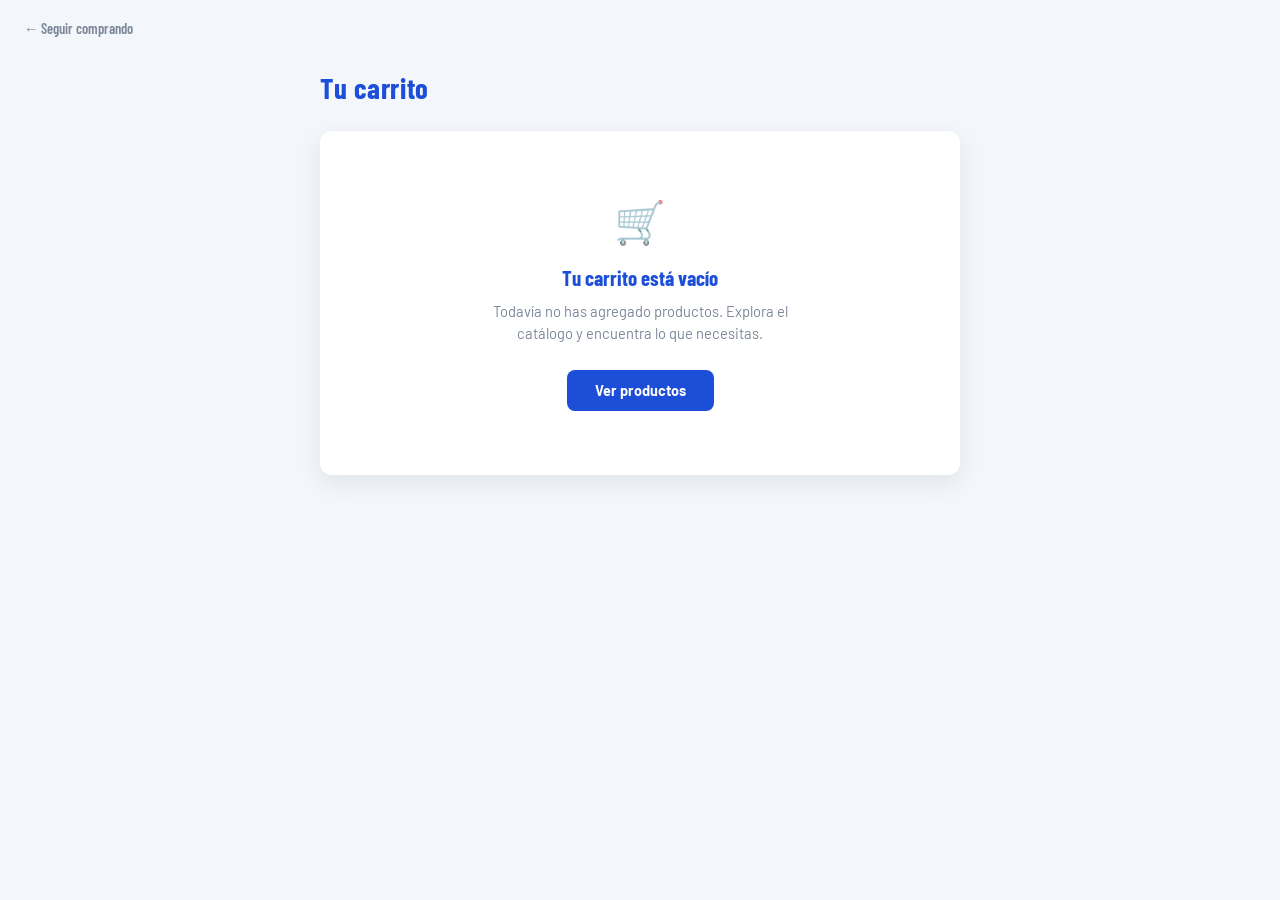
==== carrito/carrito.html @ 26cdf27e "initial commit" ====
<!DOCTYPE html>
<html lang="es">
<head>
<meta charset="UTF-8">
<meta name="viewport" content="width=device-width, initial-scale=1.0">
<title>TECH STORE — Carrito</title>
<link href="https://fonts.googleapis.com/css2?family=Barlow+Condensed:wght@400;600;700;800&family=Barlow:wght@300;400;500;600&display=swap" rel="stylesheet">
<link rel="stylesheet" href="carrito.css">
</head>
<body>

<a href="../index.html" class="enlace-volver">← Seguir comprando</a>

<div class="contenedor">
  <h1>Tu carrito</h1>

  <div class="carrito-vacio">
    <div class="icono-vacio">🛒</div>
    <p class="titulo-vacio">Tu carrito está vacío</p>
    <p class="texto-vacio">Todavía no has agregado productos. Explora el catálogo y encuentra lo que necesitas.</p>
    <a href="../catalogo/catalogo.html" class="boton-vacio">Ver productos</a>
  </div>
</div>

<script src="carrito.js"></script>
</body>
</html>
---- carrito/carrito.css ----
:root{
  --azul-marino: #1D4ED8;
  --azul: #2E7EC9;
  --fondo: #F3F6FA;
  --blanco: #FFFFFF;
  --tinta: #1B2436;
  --tenue: #7C8798;
  --linea: #E1E5EC;
}

*{ box-sizing: border-box; }
body{
  margin:0;
  min-height:100vh;
  background: var(--fondo);
  font-family: 'Barlow', Arial, sans-serif;
  color: var(--tinta);
  padding: 70px 24px 60px;
}
.enlace-volver{
  position:fixed;
  top: 20px;
  left: 24px;
  font-family: 'Barlow Condensed', sans-serif;
  font-weight: 600;
  font-size: 0.9rem;
  color: var(--tenue);
  text-decoration:none;
}
.enlace-volver:hover{ color: var(--azul); text-decoration: underline; }

.contenedor{
  max-width: 640px;
  margin: 0 auto;
}

h1{
  font-family: 'Barlow Condensed', sans-serif;
  font-weight: 700;
  font-size: 1.8rem;
  letter-spacing: 0.02em;
  color: var(--azul-marino);
  margin: 0 0 26px 0;
}

/* ===== ESTADO VACÍO ===== */
.carrito-vacio{
  background: var(--blanco);
  border-radius: 12px;
  box-shadow: 0 8px 24px rgba(19,34,58,0.08);
  padding: 64px 32px;
  text-align:center;
}

.icono-vacio{
  font-size: 2.6rem;
  margin-bottom: 18px;
  opacity: 0.7;
}

.titulo-vacio{
  font-family: 'Barlow Condensed', sans-serif;
  font-weight: 700;
  font-size: 1.3rem;
  color: var(--azul-marino);
  margin: 0 0 10px 0;
}

.texto-vacio{
  font-size: 0.92rem;
  color: var(--tenue);
  max-width: 340px;
  margin: 0 auto 26px auto;
  line-height: 1.5;
}

.boton-vacio{
  display:inline-block;
  padding: 12px 28px;
  background: var(--azul-marino);
  color:#fff;
  border-radius: 8px;
  font-size: 0.9rem;
  font-weight: bold;
  text-decoration: none;
}
.boton-vacio:hover{ background: var(--azul); }

/* ===== ESTADO CON PRODUCTOS ===== */
.carrito-lleno{ display:block; }

.items-carrito{ display:flex; flex-direction:column; gap:16px; margin-bottom:24px; }

.item-carrito{
  background: var(--blanco);
  border-radius: 10px;
  box-shadow: 0 4px 14px rgba(19,34,58,0.06);
  padding: 14px;
  display:grid;
  grid-template-columns: 70px 1fr auto auto auto;
  gap:14px;
  align-items:center;
}

.item-carrito img{ width:70px; height:70px; object-fit:cover; border-radius:8px; }

.detalles-item h3{ font-size:0.95rem; margin-bottom:4px; }
.precio-item{ color: var(--tenue); font-size:0.85rem; }

.cantidad-item{ display:flex; align-items:center; gap:6px; }
.cantidad-item button{
  width:26px; height:26px; border:1px solid var(--linea); background:#fff;
  border-radius:6px; cursor:pointer; font-weight:bold;
}
.cantidad-item input{ width:40px; text-align:center; border:1px solid var(--linea); border-radius:6px; padding:4px; }

.subtotal-item{ font-weight:700; color: var(--azul-marino); }

.boton-eliminar{ background:none; border:none; cursor:pointer; font-size:1rem; }

.resumen-carrito{
  background: var(--blanco);
  border-radius: 12px;
  box-shadow: 0 8px 24px rgba(19,34,58,0.08);
  padding: 24px;
}

.fila-resumen{ display:flex; justify-content:space-between; font-size:0.9rem; margin-bottom:10px; color: var(--tenue); }
.fila-resumen.total{ font-size:1.1rem; font-weight:700; color: var(--tinta); border-top:1px solid var(--linea); padding-top:12px; margin-top:6px; }

.boton-pagar{
  width:100%; padding:12px 0; margin-top:14px;
  background: var(--azul-marino); color:#fff; border:none; border-radius:8px;
  font-weight:bold; cursor:pointer;
}
.boton-pagar:hover{ background: var(--azul); }

.boton-continuar{
  display:block; text-align:center; margin-top:10px;
  color: var(--azul); font-weight:600; font-size:0.85rem;
}
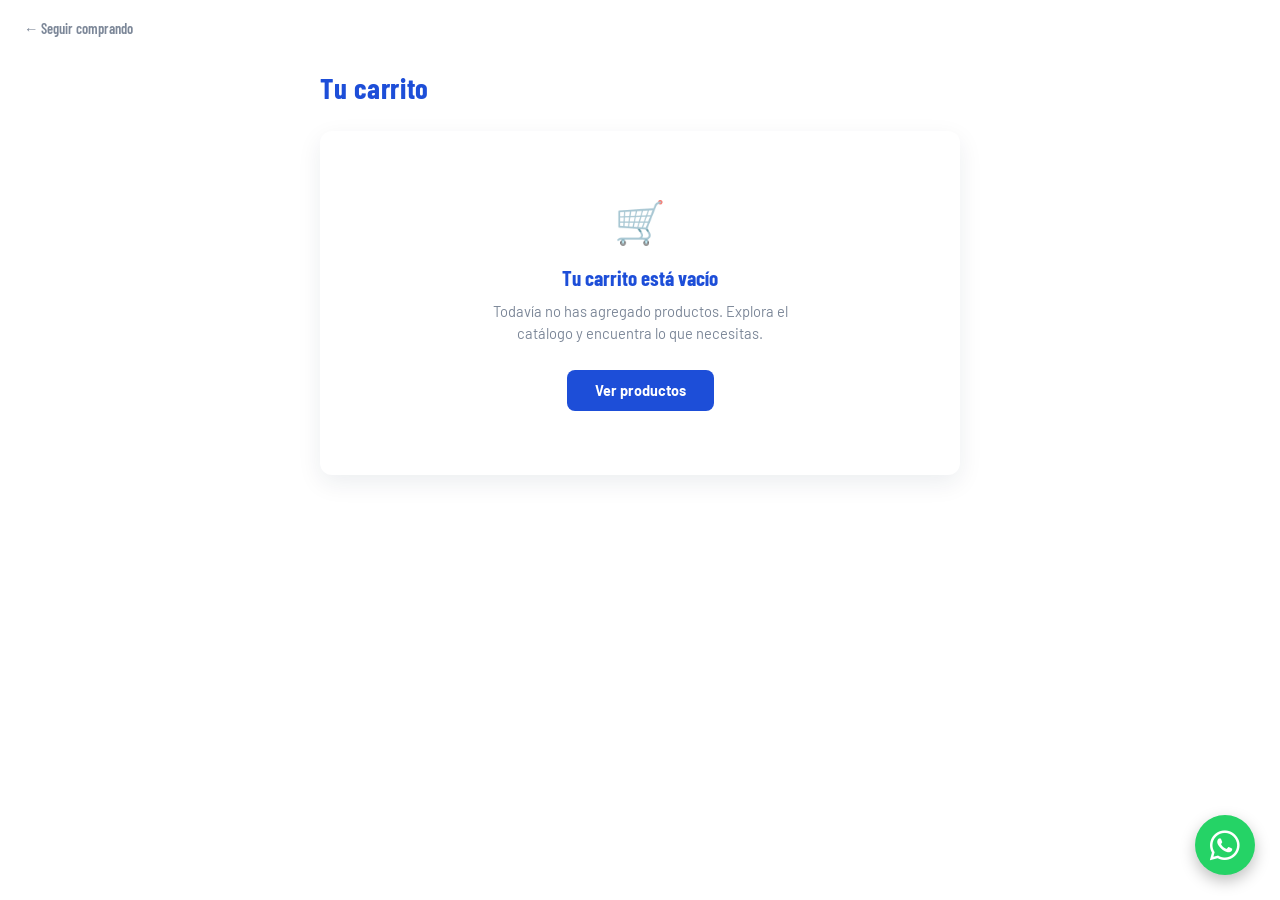
==== commit 30e0f851: "Agregar botón flotante de WhatsApp a carrito.html" ====
--- a/carrito/carrito.html
+++ b/carrito/carrito.html
@@ -6,6 +6,8 @@
 <title>TECH STORE — Carrito</title>
 <link href="https://fonts.googleapis.com/css2?family=Barlow+Condensed:wght@400;600;700;800&family=Barlow:wght@300;400;500;600&display=swap" rel="stylesheet">
 <link rel="stylesheet" href="carrito.css">
+<link rel="stylesheet" href="../estilo.css">
+<link rel="stylesheet" href="https://cdnjs.cloudflare.com/ajax/libs/font-awesome/6.7.2/css/all.min.css">
 </head>
 <body>
 
@@ -22,6 +24,11 @@
   </div>
 </div>
 
+<!-- BOTON FLOTANTE WHATSAPP -->
+<a href="https://wa.me/50766098900" class="whatsapp-flotante" target="_blank">
+    <i class="fa-brands fa-whatsapp"></i>
+</a>
+
 <script src="carrito.js"></script>
 </body>
 </html>
--- a/estilo.css
+++ b/estilo.css
@@ -0,0 +1,518 @@
+:root{
+    --color-fondo:#ffffff;
+    --color-fondo-header:#ffffff;
+    --color-primario:#1D4ED8;
+    --color-nav:#1D4ED8;
+    --color-boton-hover:#2378c7;
+}
+
+*{
+    margin:0;
+    padding:0;
+    box-sizing:border-box;
+}
+
+body{
+    font-family:'Barlow',sans-serif;
+    background:var(--color-fondo);
+    color:#ffffff;
+    font-size:14px;
+}
+
+a{
+    text-decoration:none;
+    color:inherit;
+}
+
+header{
+    background:var(--color-fondo-header);
+    padding:10px 0;
+    position:sticky;
+    top:0;
+    z-index:100;
+    box-shadow:0 2px 8px rgba(0,0,0,.07);
+}
+
+.interior-encabezado{
+    max-width:1280px;
+    margin:0 auto;
+    padding:0 10px;
+    display:flex;
+    align-items:center;
+    gap:20px;
+}
+
+.logo{
+    min-width:100px;
+}
+
+.logo img{
+    width:100px;
+    height:100px;
+    display:block;
+}
+
+.barra-busqueda{
+    flex:1;
+    display:flex;
+    border:2px solid var(--color-primario);
+    border-radius:4px;
+    overflow:hidden;
+    max-width:680px;
+}
+
+.barra-busqueda select{
+    border:none;
+    border-right:2px solid var(--color-primario);
+    padding:0 12px;
+    font-size:13px;
+    outline:none;
+    cursor:pointer;
+}
+
+.barra-busqueda input{
+    flex:1;
+    border:none;
+    padding:10px 14px;
+    font-size:14px;
+    outline:none;
+}
+
+.barra-busqueda button{
+    border:none;
+    background:var(--color-primario);
+    color:#ffffff;
+    padding:0 18px;
+    cursor:pointer;
+    font-size:16px;
+}
+
+.acciones-encabezado{
+    display:flex;
+    align-items:center;
+    gap:18px;
+    margin-left:auto;
+}
+
+.boton-cuenta,
+.boton-carrito,
+.boton-inicio{
+    background:var(--color-primario);
+    color:white;
+    padding:8px 16px;
+    border-radius:4px;
+    font-size:13px;
+    font-weight:600;
+    cursor:pointer;
+}
+
+nav{
+    background:var(--color-nav);
+}
+
+.interior-nav{
+    max-width:1280px;
+    margin:0 auto;
+    padding:0 20px;
+    display:flex;
+    align-items:center;
+}
+
+.interior-nav a{
+    color:#ffffff;
+    font-family:'Barlow Condensed',sans-serif;
+    font-size:14px;
+    font-weight:600;
+    text-transform:uppercase;
+    padding:12px 16px;
+    display:block;
+    transition:.2s;
+}
+
+.interior-nav a:hover,
+.interior-nav a.activo{
+    background:var(--color-boton-hover);
+    color:#ffffff;
+}
+
+.interior-nav .todas-categorias{
+    background:var(--color-boton-hover);
+    color:#ffffff;
+    font-weight:700;
+}
+
+
+/* ===== HERO / CARRUSEL ===== */
+
+.seccion-hero{
+    max-width:1280px;
+    margin:0 auto;
+    padding:20px;
+}
+
+.interior-hero{
+    display:grid;
+    grid-template-columns:2fr 1fr;
+    gap:16px;
+}
+
+.carrusel-hero{
+    position:relative;
+    border-radius:6px;
+    min-height:320px;
+    overflow:hidden;
+}
+
+.carrusel-pista{
+    display:flex;
+    height:100%;
+    min-height:320px;
+    transition:transform .6s ease;
+}
+
+.carrusel-diapositiva{
+    position:relative;
+    flex:0 0 100%;
+    min-height:320px;
+    background-size:cover;
+    background-position:center;
+    display:flex;
+    align-items:flex-end;
+    padding:30px;
+}
+
+.carrusel-diapositiva::before{
+    content:"";
+    position:absolute;
+    inset:0;
+    background:linear-gradient(0deg, rgba(0,0,0,.55) 0%, rgba(0,0,0,0) 55%);
+}
+
+.texto-hero{
+    position:relative;
+    z-index:2;
+}
+
+.etiqueta-hero{
+    display:block;
+    color:#9fd0ff;
+    font-size:13px;
+    font-weight:600;
+    text-transform:uppercase;
+    margin-bottom:6px;
+}
+
+.texto-hero h2{
+    font-family:'Barlow Condensed',sans-serif;
+    font-weight:800;
+    font-size:32px;
+    color:#ffffff;
+    margin-bottom:16px;
+}
+
+.boton-hero{
+    display:inline-block;
+    background:#ffffff;
+    color:var(--color-primario);
+    padding:10px 20px;
+    border-radius:4px;
+    font-size:13px;
+    font-weight:700;
+}
+
+.carrusel-flecha{
+    position:absolute;
+    top:50%;
+    transform:translateY(-50%);
+    width:38px;
+    height:38px;
+    border:none;
+    border-radius:50%;
+    background:rgba(0,0,0,.35);
+    color:#ffffff;
+    font-size:18px;
+    cursor:pointer;
+    z-index:3;
+    display:flex;
+    align-items:center;
+    justify-content:center;
+    transition:.2s;
+}
+
+.carrusel-flecha:hover{
+    background:rgba(0,0,0,.6);
+}
+
+.carrusel-flecha-izq{ left:14px; }
+.carrusel-flecha-der{ right:14px; }
+
+.carrusel-puntos{
+    position:absolute;
+    bottom:14px;
+    right:20px;
+    display:flex;
+    gap:8px;
+    z-index:3;
+}
+
+.carrusel-punto{
+    width:9px;
+    height:9px;
+    border-radius:50%;
+    background:rgba(255,255,255,.5);
+    border:none;
+    cursor:pointer;
+    padding:0;
+    transition:.2s;
+}
+
+.carrusel-punto.activo{
+    background:#ffffff;
+    width:22px;
+    border-radius:5px;
+}
+
+.lateral-hero{
+    display:flex;
+    flex-direction:column;
+    gap:16px;
+}
+
+.tarjeta-lateral{
+    border-radius:6px;
+    flex:1;
+    min-height:150px;
+    background-size:cover;
+    background-position:center;
+}
+
+.lateral-1{
+    background-image:url('imagenes/ChatGPT Image 12 jul 2026, 20_22_47.png');
+}
+
+.lateral-2{
+    background-image:url('imagenes/14 jul 2026, 16_07_28.png');
+}
+
+@media (max-width:860px){
+    .interior-hero{ grid-template-columns:1fr; }
+}
+
+
+/* ===== MARCAS ===== */
+.seccion-marcas{
+    background:#f7f8fa;
+    padding:40px 0;
+}
+
+.interior-marcas{
+    max-width:1280px;
+    margin:0 auto;
+    padding:0 20px;
+}
+
+.interior-marcas h3{
+    font-family:'Barlow Condensed',sans-serif;
+    font-weight:700;
+    font-size:22px;
+    color:var(--color-primario);
+    margin:6px 0 20px;
+}
+
+.cuadricula-marcas{
+    display:grid;
+    grid-template-columns:repeat(6,1fr);
+    gap:14px;
+    justify-content:center;
+}
+
+.tarjeta-marca{
+    background:#ffffff;
+    border:1px solid #E1E5EC;
+    border-radius:6px;
+    height:70px;
+    display:flex;
+    align-items:center;
+    justify-content:center;
+    padding:8px;
+}
+
+.tarjeta-marca img{
+    max-width:80%;
+    max-height:45px;
+    object-fit:contain;
+}
+
+@media (max-width:860px){
+    .cuadricula-marcas{ grid-template-columns:repeat(4,1fr); }
+}
+
+
+/* ===== SERVICIOS ===== */
+.seccion-servicios{
+    background:linear-gradient(90deg,#1D4ED8,#010831);
+    padding:50px 0;
+}
+
+.interior-servicios{
+    max-width:1280px;
+    margin:0 auto;
+    padding:0 20px;
+    display:grid;
+    grid-template-columns:1fr 1.6fr;
+    gap:40px;
+    align-items:center;
+}
+
+.texto-servicios h2{
+    font-family:'Barlow Condensed',sans-serif;
+    font-weight:800;
+    font-size:28px;
+    color:#ffffff;
+    margin:10px 0 14px;
+}
+
+.texto-servicios p{
+    font-size:14px;
+    color:#ffffff;
+    margin-bottom:20px;
+    line-height:1.5;
+}
+
+.boton-servicios{
+    display:inline-block;
+    background:#01fc01;
+    color:#ffffff;
+    padding:11px 22px;
+    border-radius:6px;
+    font-size:14px;
+    font-weight:600;
+}
+
+.cuadricula-servicios{
+    display:grid;
+    grid-template-columns:repeat(3,1fr);
+    gap:14px;
+}
+
+.tarjeta-servicio{
+    background:#ffffff;
+    border-radius:8px;
+    padding:18px;
+}
+
+.icono-servicio{
+    display:block;
+    font-size:22px;
+    margin-bottom:10px;
+}
+
+.tarjeta-servicio h4{
+    font-family:'Barlow Condensed',sans-serif;
+    font-weight:700;
+    font-size:15px;
+    color:var(--color-primario);
+    margin-bottom:4px;
+}
+
+.tarjeta-servicio p{
+    font-size:12.5px;
+    color:#6b7280;
+}
+
+@media (max-width:860px){
+    .interior-servicios{ grid-template-columns:1fr; }
+    .cuadricula-servicios{ grid-template-columns:1fr 1fr; }
+}
+
+
+/* ===== FOOTER ===== */
+.pie-pagina{
+    background:var(--color-primario);
+    color:#ffffff;
+    margin-top:60px;
+}
+
+.interior-pie{
+    max-width:1280px;
+    margin:0 auto;
+    padding:40px 20px;
+    display:grid;
+    grid-template-columns:2fr 1fr 1fr 1fr;
+    gap:30px;
+}
+
+.columna-pie h4{
+    font-family:'Barlow Condensed',sans-serif;
+    font-weight:700;
+    font-size:16px;
+    text-transform:uppercase;
+    letter-spacing:.4px;
+    margin-bottom:16px;
+    color:#ffffff;
+}
+
+.columna-pie p{
+    font-size:13px;
+    line-height:1.6;
+    color:#c3cbd6;
+}
+
+.columna-pie ul{
+    list-style:none;
+}
+
+.columna-pie ul li{
+    margin-bottom:10px;
+}
+
+.columna-pie ul li a{
+    font-size:13px;
+    color:#c3cbd6;
+}
+
+.columna-pie ul li a:hover{
+    color:var(--color-boton-hover);
+}
+
+.pie-inferior{
+    border-top:1px solid rgba(255,255,255,.12);
+    padding:16px 20px;
+    text-align:center;
+}
+
+.pie-inferior p{
+    font-size:12.5px;
+    color:#c3cbd6;
+}
+
+@media (max-width:860px){
+    .interior-pie{ grid-template-columns:1fr 1fr; }
+}
+
+
+/* ===== WHATSAPP FLOTANTE ===== */
+.whatsapp-flotante{
+    position:fixed;
+    bottom:25px;
+    right:25px;
+    width:60px;
+    height:60px;
+    background:#25D366;
+    border-radius:50%;
+    display:flex;
+    align-items:center;
+    justify-content:center;
+    box-shadow:0 6px 15px rgba(0,0,0,.25);
+    z-index:9999;
+    transition:transform .3s ease;
+}
+
+.whatsapp-flotante:hover{
+    transform:scale(1.1);
+}
+
+.whatsapp-flotante i{
+    color:#fff;
+    font-size:34px;
+}
